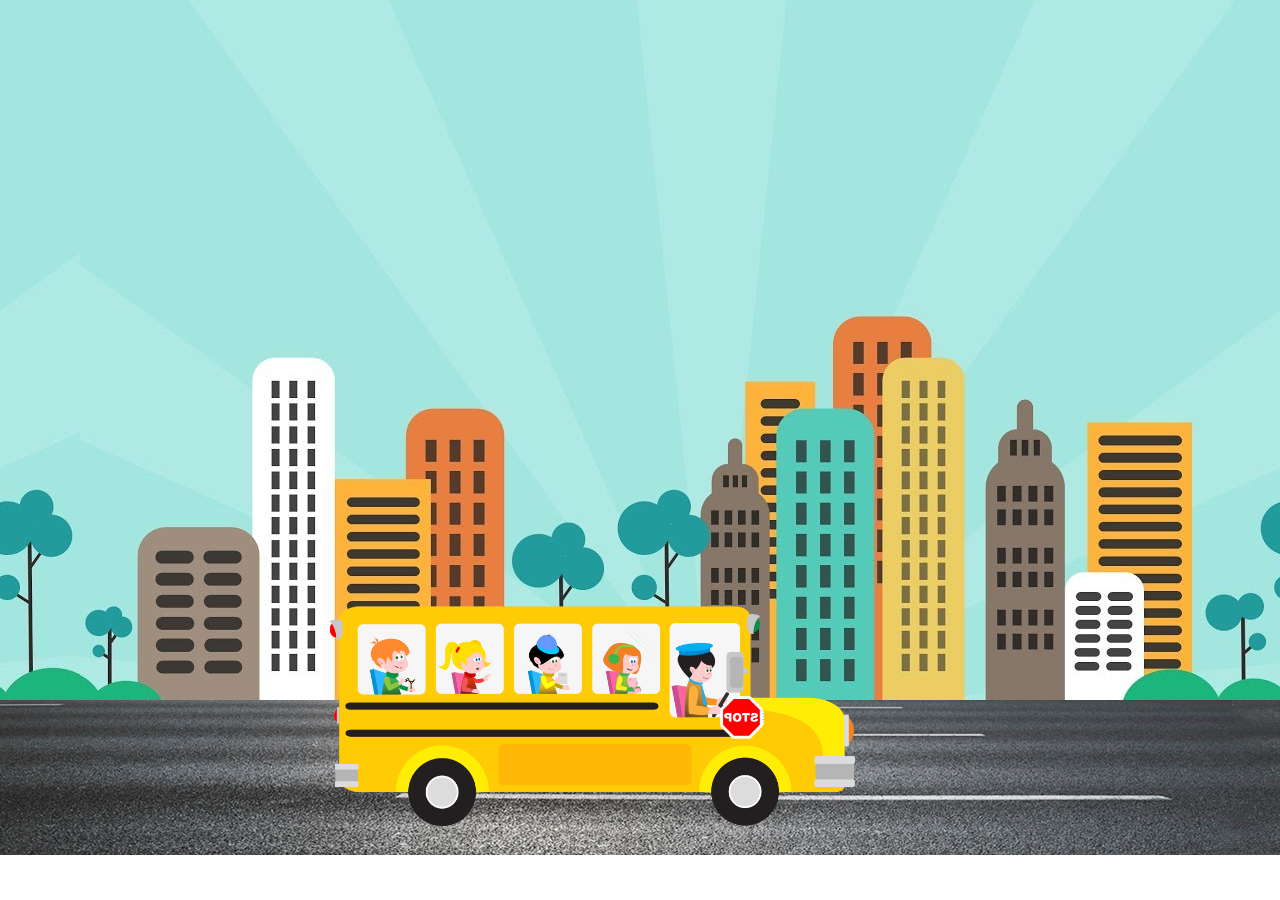
==== index.html @ 5937b237 "Basic commit" ====
<!DOCTYPE html>
<html lang="en">
<head>
    <meta charset="UTF-8">
    <meta name="viewport" content="width=device-width, initial-scale=1.0">
    <meta http-equiv="X-UA-Compatible" content="ie=edge">
    <link rel="stylesheet" href="./css/main.css">
    <title>Juggle</title>
</head>
<body>
    <div class="container">
        <div class="building">            
        </div>
        <div class="road">            
             
        </div>
        <div class="bus-stop">
        </div>
        <div class="bus">
        </div>
        
    </div>
</body>
</html>
---- css/main.css ----
*{
    padding: 0px;
    margin: 0px;
    overflow-x: hidden;
}
.building{
    background-position: center;
    background-image: url("../images/newbuilding.jpg");
    height: 700px;
    width: 4000px;
    animation: road 10s infinite linear;    
}
.road{
    background-image: url("../images/road.jpg");
    height: 155px;
    width: 4000px;
    animation: road 10s infinite linear;
    border: 0px;
    margin: 0px;
    padding: 0px;
    background-repeat: repeat-x;
    
}
.bus{
    position: absolute;
    background-image: url(../images/bus.png);
    transform: scaleX(-1);
    height: 411px;
    width: 545px;
    left: 25%;
    background-size: cover;
    bottom: 5%;
    background-repeat: repeat-x;

}
@keyframes road
{
 100%{
    transform:translateX(-1200px);
}
}
.bus-stop{
    background-image: url(../images/bus-stop.png);
    height: 378px;
    width: 372px;
    background-size: cover;
    right: 5%;
    bottom: 5%;
    position: absolute;
    z-index: auto;
    display: none;
    animation: bus-stop 10s infinite linear;
}
@keyframes bus-stop
{
 /* 80%{
    transform:translateX(-1200px);
    display: inline-block;
} */
}
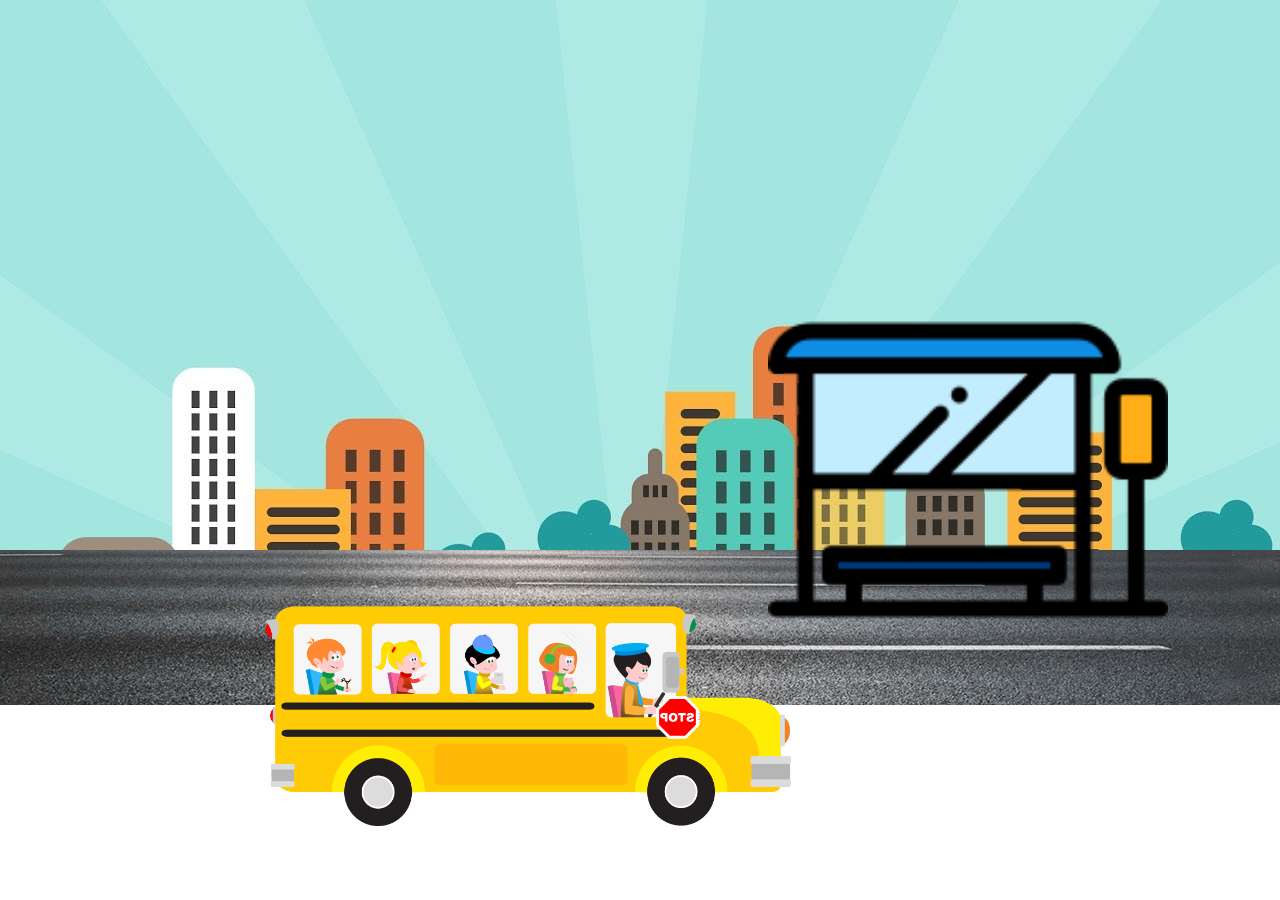
==== commit 4c4e2df6: "Bus stop added" ====
--- a/index.html
+++ b/index.html
@@ -1,5 +1,6 @@
 <!DOCTYPE html>
 <html lang="en">
+
 <head>
     <meta charset="UTF-8">
     <meta name="viewport" content="width=device-width, initial-scale=1.0">
@@ -7,18 +8,23 @@
     <link rel="stylesheet" href="./css/main.css">
     <title>Juggle</title>
 </head>
-<body>
+
+<body onload="stopAnimation()">
+
     <div class="container">
-        <div class="building">            
+        <div class="building" id="building" onclick="clearPause()">
+            <div class="bus-stop-contaier">
+                <img src="./images/bus-stop.png" alt="bus-stop" class="bus-stop" id="bus-stop">
+            </div>
         </div>
-        <div class="road">            
-             
+        <div class="road" id="road">
         </div>
-        <div class="bus-stop">
-        </div>
+
         <div class="bus">
         </div>
-        
     </div>
+
+
 </body>
+<script src="./js/index.js"></script>
 </html>--- a/css/main.css
+++ b/css/main.css
@@ -4,57 +4,66 @@
     overflow-x: hidden;
 }
 .building{
-    background-position: center;
-    background-image: url("../images/newbuilding.jpg");
-    height: 700px;
-    width: 4000px;
-    animation: road 10s infinite linear;    
+    background: url("../images/newbuilding.jpg") repeat 0 0; 
+    height: 550px;
+    width: 100%;
+    animation: buildings 10s linear infinite;
+    background-repeat: repeat-x;    
+    repeat: 0 0;
 }
 .road{
     background-image: url("../images/road.jpg");
     height: 155px;
-    width: 4000px;
-    animation: road 10s infinite linear;
+    width: 100%;
+    animation: road 10s linear infinite;
     border: 0px;
     margin: 0px;
     padding: 0px;
     background-repeat: repeat-x;
     
 }
-.bus{
+.bus {
     position: absolute;
     background-image: url(../images/bus.png);
     transform: scaleX(-1);
     height: 411px;
     width: 545px;
-    left: 25%;
+    left: 20%;
     background-size: cover;
     bottom: 5%;
     background-repeat: repeat-x;
-
 }
 @keyframes road
 {
- 100%{
-    transform:translateX(-1200px);
+  from{
+      background-position:  0 0;
+  }to{
+      background-position: -1245px 0;
+  }
 }
+@keyframes buildings
+{
+  from{
+      background-position:  0 0;
+  }to{
+      background-position: -1280px 0;
+  }
 }
 .bus-stop{
-    background-image: url(../images/bus-stop.png);
-    height: 378px;
-    width: 372px;
-    background-size: cover;
-    right: 5%;
-    bottom: 5%;
     position: absolute;
-    z-index: auto;
-    display: none;
-    animation: bus-stop 10s infinite linear;
+    top: 30%;
+    left: 60%;
+    height: 400px;
+    width: 400px; 
+    animation: bus-stop 5s linear;   
+    
 }
-@keyframes bus-stop
-{
- /* 80%{
-    transform:translateX(-1200px);
-    display: inline-block;
-} */
-}+@keyframes bus-stop{
+   
+   50%{
+       transform: translateX(-500x)       
+   }100%{
+       transform: translateX(-500px)
+   }
+}
+
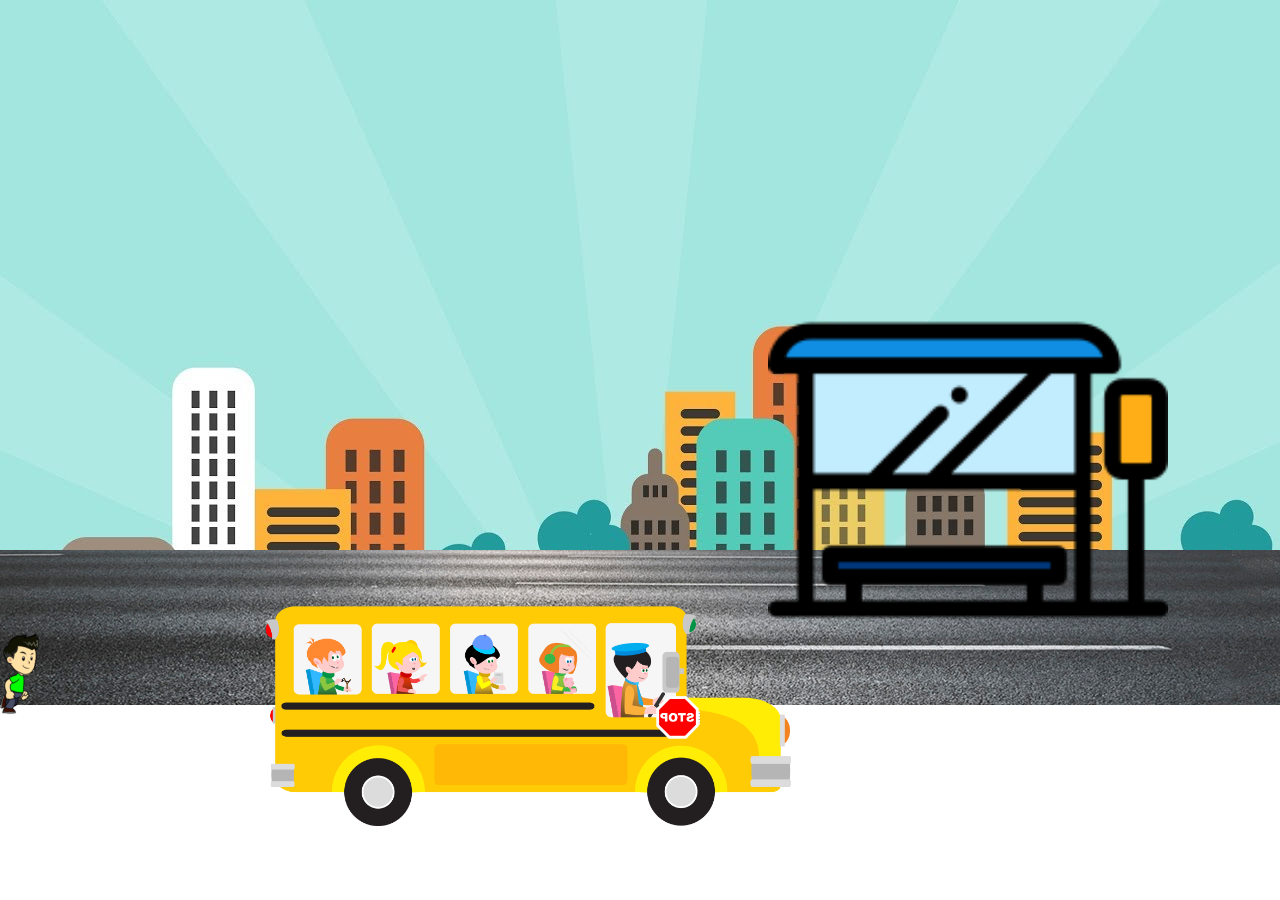
==== commit e5746bf6: "passenenger included" ====
--- a/index.html
+++ b/index.html
@@ -19,7 +19,7 @@
         </div>
         <div class="road" id="road">
         </div>
-
+        <div class="runner"></div>
         <div class="bus">
         </div>
     </div>
--- a/css/main.css
+++ b/css/main.css
@@ -66,4 +66,29 @@
        transform: translateX(-500px)
    }
 }
+.runner{
+    position: absolute;
+    background:url("../images/sprite-boy.png");
+    top:70%;
+    width:55px;
+    height:85px;
+    animation:walk 1s steps(6) infinite,
+                forward 10s linear infinite;
+}
+@keyframes walk{
+0%{
+    background-position: 0px;
+}
+100%{
+    background-position:373px;
+}
 
+}
+@keyframes forward{
+    0%{
+        transform: translateX(-100px);
+    }
+    100%{
+        transform: translateX(1500px);
+    }
+}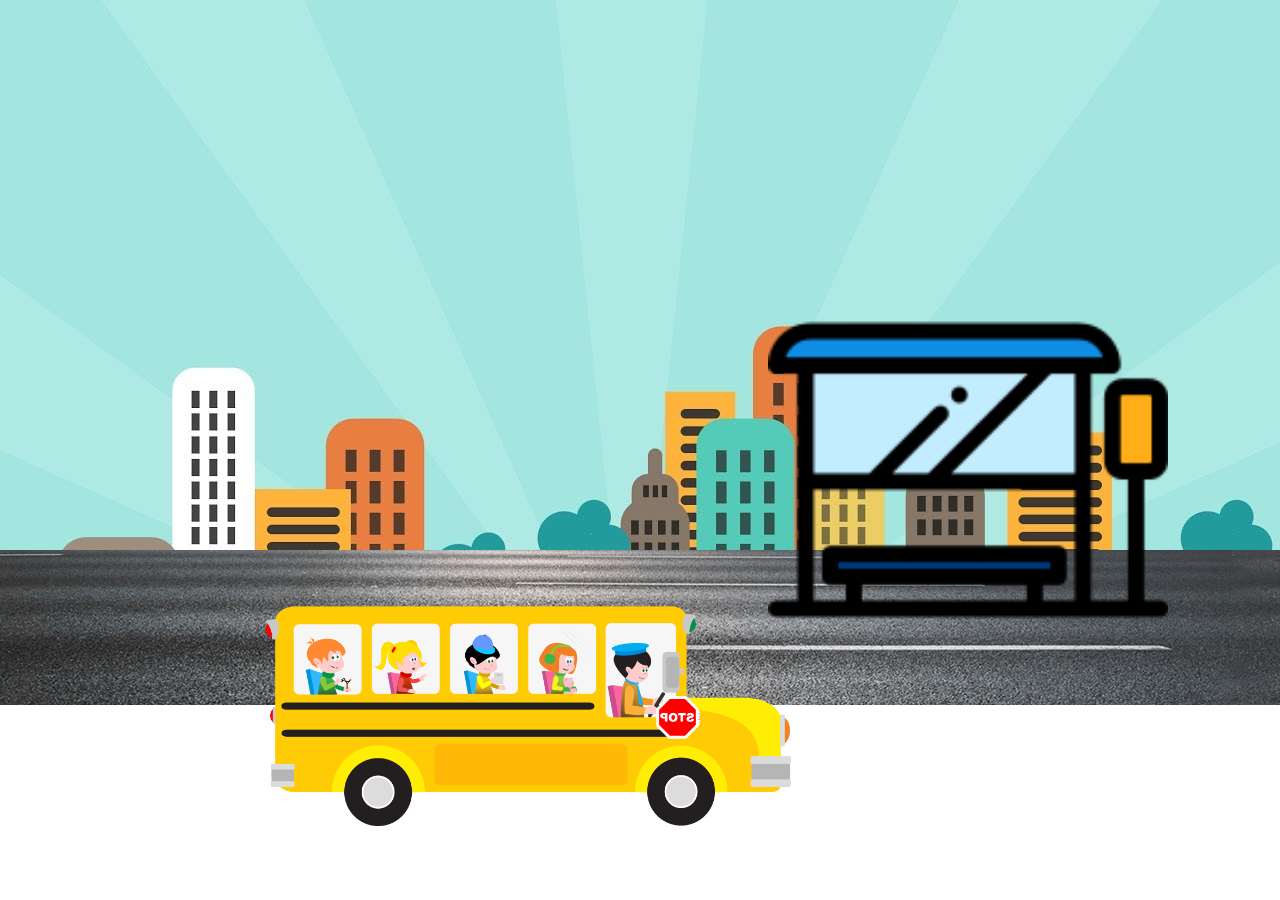
==== commit 75bad916: "count added" ====
--- a/index.html
+++ b/index.html
@@ -9,9 +9,9 @@
     <title>Juggle</title>
 </head>
 
-<body onload="stopAnimation()">
+<body onload="startGame()">
 
-    <div class="container">
+    <div class="container" id="container">
         <div class="building" id="building" onclick="clearPause()">
             <div class="bus-stop-contaier">
                 <img src="./images/bus-stop.png" alt="bus-stop" class="bus-stop" id="bus-stop">
@@ -19,12 +19,26 @@
         </div>
         <div class="road" id="road">
         </div>
-        <div class="runner"></div>
-        <div class="bus">
+        <div id="runner-container">
+        </div>
+        <div class="bus" id="bus">
+        </div>
+    </div>
+    <div class="modalbox" id="text">
+        <div class="box">
+            <a class="close" href="#">X</a>
+            <p class="title">Enter Your Answer</p>
+            <div class="content">
+                <form>
+                    <input type="text" name="answer" id="answer" placeholder="Enter Your Guess" required>
+                    <input type="button" value="Check Answer" class="btn-success" onclick="validateAnswer()">
+                </form>
+            </div>
         </div>
     </div>
 
 
 </body>
 <script src="./js/index.js"></script>
+
 </html>--- a/css/main.css
+++ b/css/main.css
@@ -9,7 +9,7 @@
     width: 100%;
     animation: buildings 10s linear infinite;
     background-repeat: repeat-x;    
-    repeat: 0 0;
+    
 }
 .road{
     background-image: url("../images/road.jpg");
@@ -23,6 +23,7 @@
     
 }
 .bus {
+    
     position: absolute;
     background-image: url(../images/bus.png);
     transform: scaleX(-1);
@@ -32,6 +33,7 @@
     background-size: cover;
     bottom: 5%;
     background-repeat: repeat-x;
+    
 }
 @keyframes road
 {
@@ -73,7 +75,20 @@
     width:55px;
     height:85px;
     animation:walk 1s steps(6) infinite,
-                forward 10s linear infinite;
+                forward 10s linear ;
+    display: inline;
+    left: -100px;
+}
+.runner-out{
+    position: absolute;
+    background:url("../images/sprite-boy.png");
+    top:70%;
+    width:55px;
+    height:85px;
+    animation:walk 1s steps(6) infinite,
+                forward-out 10s linear ;
+    display: inline;
+    left: 500px;
 }
 @keyframes walk{
 0%{
@@ -83,12 +98,127 @@
     background-position:373px;
 }
 
-}
+
+}
+
+
 @keyframes forward{
     0%{
         transform: translateX(-100px);
     }
     100%{
-        transform: translateX(1500px);
-    }
-}+        transform: translateX(500px);
+    }
+}
+@keyframes forward-out{
+    0%{
+        transform: translateX(200px);
+    }
+    100%{
+        transform: translateX(1200px);
+    }
+}
+
+
+
+
+
+/* model */
+.modalbox .box {
+    background-color: rgba(0,0,0,0.7);
+    margin: 0 auto;
+    min-width: 210px;
+    padding: 40px;
+    width: 30%;
+    margin-top: 100px;
+    }
+    .modalbox .title {
+    border-bottom: 1px solid #ccc;
+    font-family: verdana;
+    font-size: 22px;
+    letter-spacing: 0.2em;
+    margin: 0;
+    padding: 0 0 10px;
+    text-transform: uppercase;
+    color: #fff;
+        }
+    .modalbox .content {
+    display: block;
+    font-family: Verdana;
+    font-size: 18px;
+    line-height: 22px;
+    padding: 10px 0 0;
+    color: #fff;
+        }
+    .modalbox .close {
+    color: #fff;
+    display: none;
+    float: right;
+    font-family: Verdana;
+    font-size: 22px;
+    height: 25px;
+    text-decoration: none;
+    }
+
+    .btn-success{
+        color: whitesmoke;
+        font-size: 20px;
+        margin-left: 25%;
+        padding: 10px;
+        border-radius: 10px;
+        background-color: green;
+        opacity: 1 !important;
+        cursor: pointer;
+    }
+
+
+.modalbox{
+    display: none;
+    position: fixed;
+    z-index: 9999;
+    width: 100%;
+    height: 100%;
+    top: 0;
+    left: 0;
+    color:#333333;
+    opacity: 0.7;
+    border-radius: 10%;
+
+    }
+
+.modalbox:target {
+    display: block;
+    outline: none;
+}
+
+
+.link-modal{
+    width: 90%;
+    text-align: center;
+    margin: 0 auto;
+    padding-top: 400px;
+    padding-left: 15px;
+}
+
+
+.link-modal a{
+    border: 1px solid #fff;
+    color: #fff;
+    font-family: Verdana;
+    font-size: 20px;
+    letter-spacing: 0.3em;
+    padding: 10px;
+    text-decoration: none;
+    text-transform: uppercase;
+}
+
+/* Input box*/
+input[type=text], select {
+    width: 100%;
+    padding: 12px 20px;
+    margin: 8px 0;
+    display: inline-block;
+    border: 1px solid #ccc;
+    border-radius: 4px;
+    box-sizing: border-box;
+  }
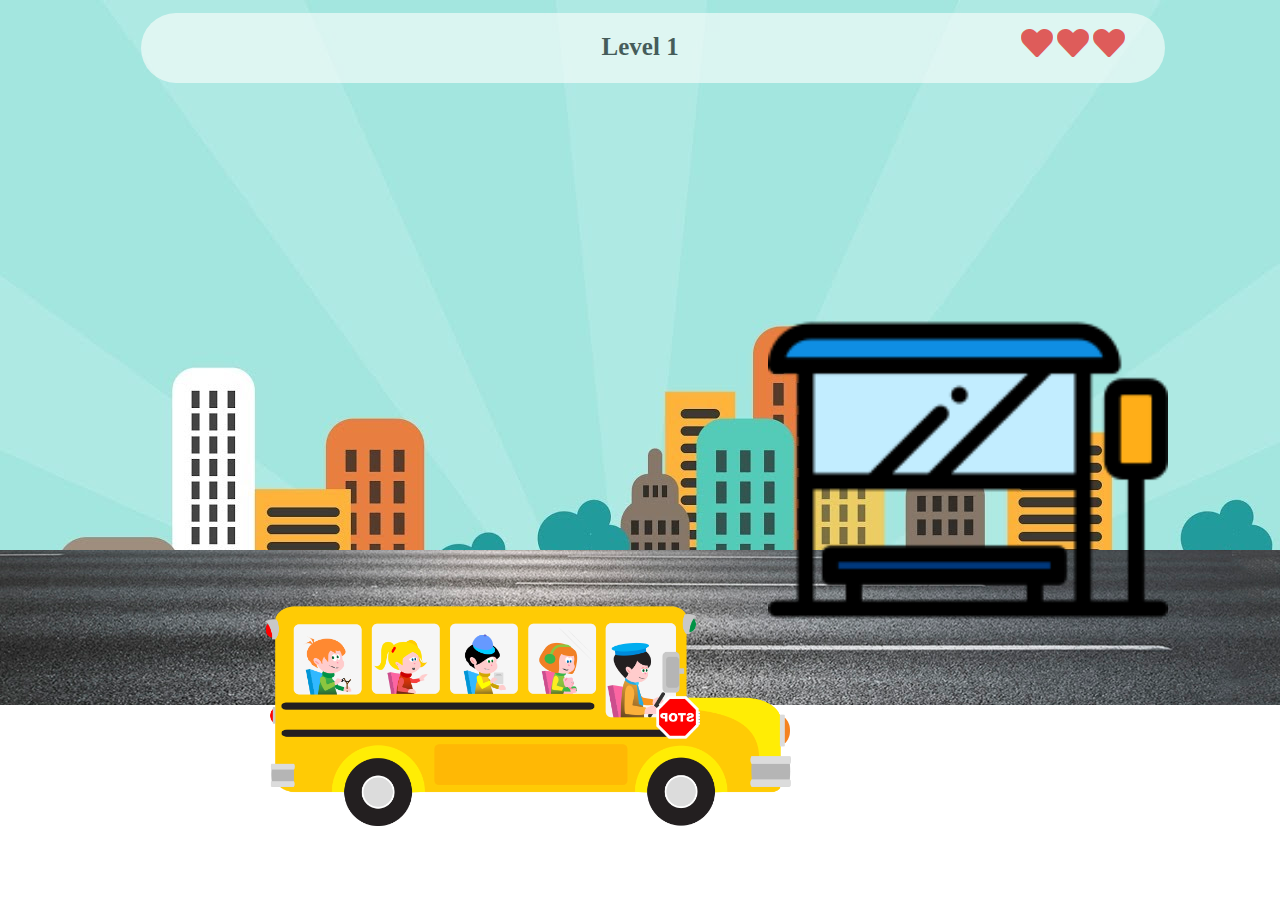
==== commit fcd97180: "added first page" ====
--- a/index.html
+++ b/index.html
@@ -6,13 +6,21 @@
     <meta name="viewport" content="width=device-width, initial-scale=1.0">
     <meta http-equiv="X-UA-Compatible" content="ie=edge">
     <link rel="stylesheet" href="./css/main.css">
+    <link rel="stylesheet" href="https://cdnjs.cloudflare.com/ajax/libs/font-awesome/5.10.2/css/all.min.css">
     <title>Juggle</title>
 </head>
 
 <body onload="startGame()">
 
     <div class="container" id="container">
+        
         <div class="building" id="building" onclick="clearPause()">
+                <div class="navbar" id="navbar">
+                    <h4 class="level" id="level">Level 1</h4>
+                        <i class="fas fa-heart fa-2x heart"></i>
+                        <i class="fas fa-heart fa-2x heart"></i>
+                        <i class="fas fa-heart fa-2x heart"></i>
+                </div>
             <div class="bus-stop-contaier">
                 <img src="./images/bus-stop.png" alt="bus-stop" class="bus-stop" id="bus-stop">
             </div>
--- a/css/main.css
+++ b/css/main.css
@@ -10,6 +10,22 @@
     animation: buildings 10s linear infinite;
     background-repeat: repeat-x;    
     
+}
+.navbar{
+    width: 80%;
+    height: 70px;
+    background-color: #FFFFFD;
+    position: absolute;
+    opacity: 0.6;
+    border-radius: 50px;    
+    margin-top: 1%;
+    margin-left: 11%;
+}
+.heart{
+    color: red;
+    position: relative;
+    top: 20%;
+    left: 78%;
 }
 .road{
     background-image: url("../images/road.jpg");
@@ -35,6 +51,13 @@
     background-repeat: repeat-x;
     
 }
+/*@keyframes bus-move{
+    0%{
+        transform: translateX(0px)
+    }100%{
+        transform: translateX()
+    }
+}*/
 @keyframes road
 {
   from{
@@ -222,3 +245,13 @@
     border-radius: 4px;
     box-sizing: border-box;
   }
+  .level{
+      font-size: 25px;
+      font-family: cursive;
+      text-align: center;
+      position: relative;   
+      left: 45%;
+      top: 15%;
+      display: inline;
+
+  }
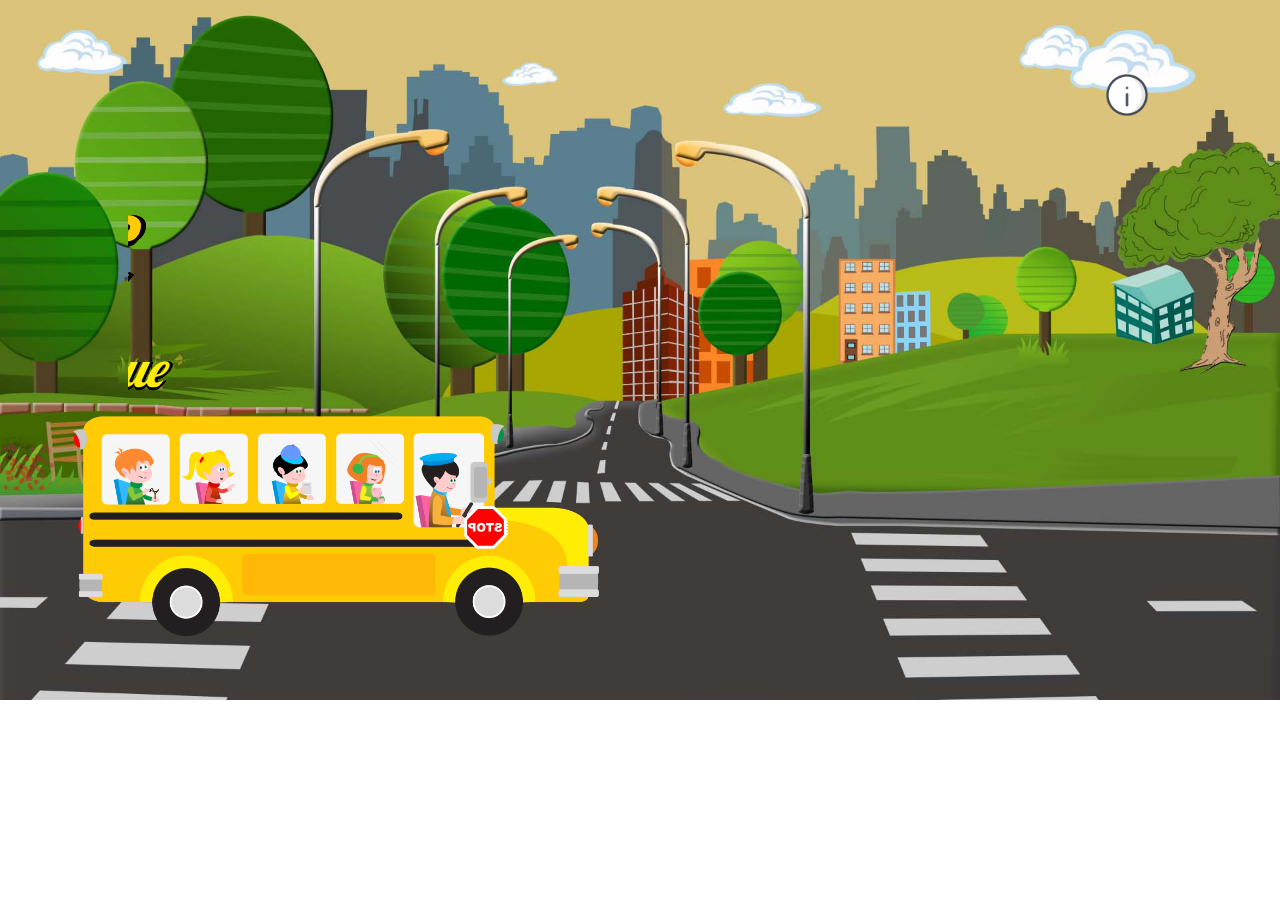
==== commit 7bcac7e8: "Added Feautures" ====
--- a/index.html
+++ b/index.html
@@ -2,51 +2,37 @@
 <html lang="en">
 
 <head>
-    <meta charset="UTF-8">
-    <meta name="viewport" content="width=device-width, initial-scale=1.0">
-    <meta http-equiv="X-UA-Compatible" content="ie=edge">
-    <link rel="stylesheet" href="./css/main.css">
-    <link rel="stylesheet" href="https://cdnjs.cloudflare.com/ajax/libs/font-awesome/5.10.2/css/all.min.css">
-    <title>Juggle</title>
+  <meta charset="UTF-8">
+  <meta name="viewport" content="width=device-width, initial-scale=1.0">
+  <meta http-equiv="X-UA-Compatible" content="ie=edge">
+  <link rel="stylesheet" href="./css/first.css">
+  <link href="https://fonts.googleapis.com/css?family=Lobster&display=swap" rel="stylesheet">
+  <title>First</title>
 </head>
-
-<body onload="startGame()">
-
-    <div class="container" id="container">
-        
-        <div class="building" id="building" onclick="clearPause()">
-                <div class="navbar" id="navbar">
-                    <h4 class="level" id="level">Level 1</h4>
-                        <i class="fas fa-heart fa-2x heart"></i>
-                        <i class="fas fa-heart fa-2x heart"></i>
-                        <i class="fas fa-heart fa-2x heart"></i>
-                </div>
-            <div class="bus-stop-contaier">
-                <img src="./images/bus-stop.png" alt="bus-stop" class="bus-stop" id="bus-stop">
-            </div>
-        </div>
-        <div class="road" id="road">
-        </div>
-        <div id="runner-container">
-        </div>
-        <div class="bus" id="bus">
-        </div>
+<body onload="stopAnimation()" id="body">
+    
+  <div class="first">
+      <div class="info">
+          <span class="tooltiptext">The bus contains defalut passenger of 15 memeber and in each stop many person and blah balh blah....</span>
+        </div>        
+    <div class="stop">
+      <marquee direction="right" class="juggle" scrollamount="6" loop="1" behavior="slide"><b><i>JUGGLE</i></b>
+      </marquee>
+      <marquee direction="right" class="click" scrollamount="6" loop="1" behavior="slide"><i>Press any key to
+          continue</i></marquee>
     </div>
-    <div class="modalbox" id="text">
-        <div class="box">
-            <a class="close" href="#">X</a>
-            <p class="title">Enter Your Answer</p>
-            <div class="content">
-                <form>
-                    <input type="text" name="answer" id="answer" placeholder="Enter Your Guess" required>
-                    <input type="button" value="Check Answer" class="btn-success" onclick="validateAnswer()">
-                </form>
-            </div>
-        </div>
-    </div>
-
-
+    <div id="bus"></div>
+  </div>
 </body>
-<script src="./js/index.js"></script>
+<script src="https://ajax.googleapis.com/ajax/libs/jquery/3.4.1/jquery.min.js"></script>
+<script src="./js/first.js"></script>
+<script>
+    $(document).ready(function()
+    {      
+      $("#body").keypress(function(){
+        window.location.href = "./first.html"; 
+      });
+    });
+</script>
 
 </html>--- a/css/first.css
+++ b/css/first.css
@@ -0,0 +1,81 @@
+*{
+    padding: 0px;
+    margin: 0px;
+}
+.first{
+    position: relative;
+    display: flex;
+    justify-content: space-around;
+    height: 700px;
+    width: 100%;
+    background-image: url(../images/first.jpg);
+    background-position: center;
+    background-size: cover;
+ }
+ #bus{
+     background-size: cover;
+    position: absolute;
+    background-image: url("../images/bus.png");
+    transform: scaleX(-1);
+    height: 411px;
+    width: 545px;
+    left: 5%;
+    bottom: 5%;
+    animation: bus 10s linear infinite;
+ } 
+    @keyframes bus {
+    0% {left: -600px;
+    }
+    100% {left: 600px;
+    }
+}
+.juggle
+{
+    text-shadow: 5px 0 black, 0 5px black, 5px 0 black, 0 5px black;
+    /* text-shadow: 1px 1px 2px black, 0 0 25px rgb(25, 218, 25), 0 0 5px rgb(27, 202, 36); */
+    margin-top: 12rem;
+    font-family: Lobster;
+    font-size: 100px;
+    color:rgb(255,203,5);
+}
+.stop{
+    bottom: 30%;
+    width: 80%;
+}
+.click{
+    text-shadow: 3px 0 black, 0 1px black, 3px 0 black, 0 3px black;
+    /* text-shadow: 1px 1px 2px black, 0 0 25px rgb(25, 218, 25), 0 0 5px rgb(27, 202, 36); */
+    margin-top: 1rem;
+    font-family: Lobster;
+    font-size: 50px;
+    color:rgb(255,237,5);
+} 
+.info{
+    background-size: cover;
+    position: absolute;
+    background-image: url("../images/info.png");
+    height: 50px;
+    width: 50px;
+    /* float: right; */
+    right:10%;
+    top: 10%;
+
+}
+
+.info .tooltiptext {
+    visibility: hidden;
+    width: 120px;
+    background-color: black;
+    color: #fff;
+    text-align: center;
+    border-radius: 6px;
+    padding: 5px 0;
+  
+    /* Position the tooltip */
+    position: absolute;
+    z-index: 1;
+  }
+
+  .info:hover .tooltiptext {
+    visibility: visible;
+  }